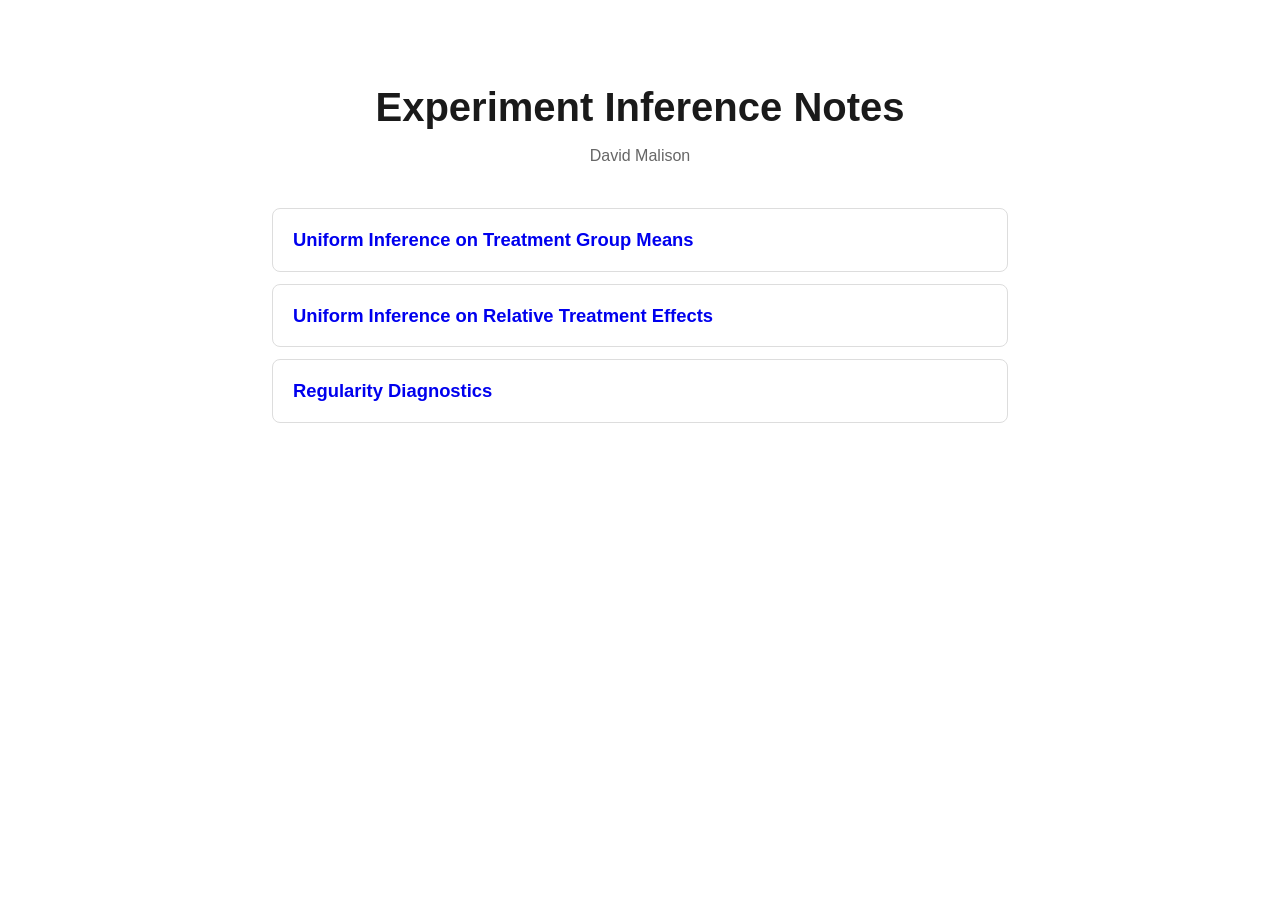
==== index.html @ b0c72fe3 "Automate index note titles" ====
<!doctype html>
<html lang="en">
  <head>
    <meta charset="utf-8">
    <meta name="viewport" content="width=device-width, initial-scale=1">
    <title>Experiment Inference Notes</title>
    <style>
      :root { color-scheme: light dark; }
      body {
        font-family: -apple-system, BlinkMacSystemFont, "Segoe UI", Roboto, Helvetica, Arial, sans-serif;
        line-height: 1.6;
        max-width: 46rem;
        margin: 0 auto;
        padding: 3rem 1.5rem;
        color: #1a1a1a;
      }
      h1 { font-size: 2.5rem; text-align: center; margin-bottom: 0.25rem; }
      p.subtitle { text-align: center; color: #666; margin-top: 0; }
      ul.notes { list-style: none; padding: 0; margin: 2.5rem 0; }
      ul.notes li {
        border: 1px solid #ddd;
        border-radius: 0.5rem;
        padding: 1rem 1.25rem;
        margin: 0.75rem 0;
        transition: background 0.15s ease;
      }
      ul.notes li:hover { background: rgba(0, 0, 0, 0.03); }
      ul.notes a { font-size: 1.15rem; font-weight: 600; text-decoration: none; }
      ul.notes a:hover { text-decoration: underline; }
      @media (prefers-color-scheme: dark) {
        body { color: #e6e6e6; background: #121212; }
        p.subtitle { color: #aaa; }
        ul.notes li { border-color: #333; }
        ul.notes li:hover { background: rgba(255, 255, 255, 0.05); }
      }
    </style>
  </head>
  <body>
    <h1>Experiment Inference Notes</h1>
    <p class="subtitle">David Malison</p>
    <ul class="notes">
      <li>
        <a href="treatment-group-means/">treatment-group-means/</a>
      </li>
      <li>
        <a href="lift/">lift/</a>
      </li>
      <li>
        <a href="diagnostics/">diagnostics/</a>
      </li>
    </ul>
    <script>
      async function loadNoteTitle(link) {
        const fallback = link.textContent.trim();

        try {
          const response = await fetch(link.href);
          if (!response.ok) return;

          const html = await response.text();
          const page = new DOMParser().parseFromString(html, "text/html");
          const title = page.querySelector("h1.title")?.textContent.trim()
            || page.querySelector("title")?.textContent.trim();

          if (title) {
            link.textContent = title;
          }
        } catch {
          link.textContent = fallback;
        }
      }

      document.querySelectorAll("ul.notes a[href]").forEach(loadNoteTitle);
    </script>
  </body>
</html>
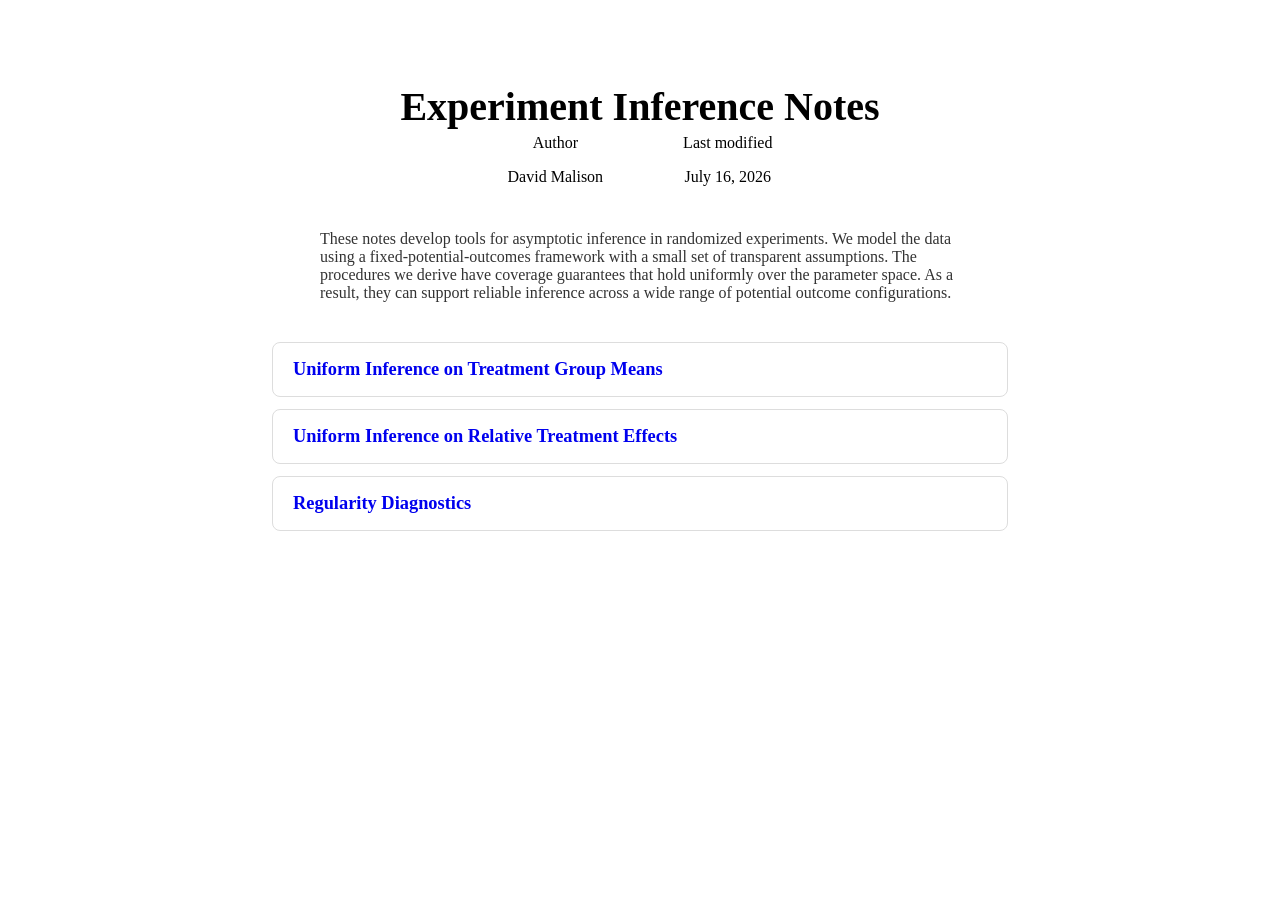
==== commit 62fcd354: "Add editable Quarto homepage" ====
--- a/index.html
+++ b/index.html
@@ -1,76 +1,549 @@
-<!doctype html>
-<html lang="en">
-  <head>
-    <meta charset="utf-8">
-    <meta name="viewport" content="width=device-width, initial-scale=1">
-    <title>Experiment Inference Notes</title>
-    <style>
-      :root { color-scheme: light dark; }
-      body {
-        font-family: -apple-system, BlinkMacSystemFont, "Segoe UI", Roboto, Helvetica, Arial, sans-serif;
-        line-height: 1.6;
-        max-width: 46rem;
-        margin: 0 auto;
-        padding: 3rem 1.5rem;
-        color: #1a1a1a;
-      }
-      h1 { font-size: 2.5rem; text-align: center; margin-bottom: 0.25rem; }
-      p.subtitle { text-align: center; color: #666; margin-top: 0; }
-      ul.notes { list-style: none; padding: 0; margin: 2.5rem 0; }
-      ul.notes li {
-        border: 1px solid #ddd;
-        border-radius: 0.5rem;
-        padding: 1rem 1.25rem;
-        margin: 0.75rem 0;
-        transition: background 0.15s ease;
-      }
-      ul.notes li:hover { background: rgba(0, 0, 0, 0.03); }
-      ul.notes a { font-size: 1.15rem; font-weight: 600; text-decoration: none; }
-      ul.notes a:hover { text-decoration: underline; }
-      @media (prefers-color-scheme: dark) {
-        body { color: #e6e6e6; background: #121212; }
-        p.subtitle { color: #aaa; }
-        ul.notes li { border-color: #333; }
-        ul.notes li:hover { background: rgba(255, 255, 255, 0.05); }
-      }
-    </style>
-  </head>
-  <body>
-    <h1>Experiment Inference Notes</h1>
-    <p class="subtitle">David Malison</p>
-    <ul class="notes">
-      <li>
-        <a href="treatment-group-means/">treatment-group-means/</a>
-      </li>
-      <li>
-        <a href="lift/">lift/</a>
-      </li>
-      <li>
-        <a href="diagnostics/">diagnostics/</a>
-      </li>
-    </ul>
-    <script>
-      async function loadNoteTitle(link) {
-        const fallback = link.textContent.trim();
-
-        try {
-          const response = await fetch(link.href);
-          if (!response.ok) return;
-
-          const html = await response.text();
-          const page = new DOMParser().parseFromString(html, "text/html");
-          const title = page.querySelector("h1.title")?.textContent.trim()
-            || page.querySelector("title")?.textContent.trim();
-
-          if (title) {
-            link.textContent = title;
-          }
-        } catch {
-          link.textContent = fallback;
-        }
-      }
-
-      document.querySelectorAll("ul.notes a[href]").forEach(loadNoteTitle);
-    </script>
-  </body>
-</html>+<!DOCTYPE html>
+<html xmlns="http://www.w3.org/1999/xhtml" lang="en" xml:lang="en"><head>
+
+<meta charset="utf-8">
+<meta name="generator" content="quarto-1.9.37">
+
+<meta name="viewport" content="width=device-width, initial-scale=1.0, user-scalable=yes">
+
+<meta name="author" content="David Malison">
+<meta name="dcterms.date" content="2026-07-16">
+
+<title>Experiment Inference Notes</title>
+<style>
+/* Default styles provided by pandoc.
+** See https://pandoc.org/MANUAL.html#variables-for-html for config info.
+*/
+code{white-space: pre-wrap;}
+span.smallcaps{font-variant: small-caps;}
+div.columns{display: flex; gap: min(4vw, 1.5em);}
+div.column{flex: auto; overflow-x: auto;}
+div.hanging-indent{margin-left: 1.5em; text-indent: -1.5em;}
+ul.task-list{list-style: none;}
+ul.task-list li input[type="checkbox"] {
+  width: 0.8em;
+  margin: 0 0.8em 0.2em -1em; /* quarto-specific, see https://github.com/quarto-dev/quarto-cli/issues/4556 */ 
+  vertical-align: middle;
+}
+</style>
+
+
+<script src="index_files/libs/clipboard/clipboard.min.js"></script>
+<script src="index_files/libs/quarto-html/quarto.js" type="module"></script>
+<script src="index_files/libs/quarto-html/tabsets/tabsets.js" type="module"></script>
+<script src="index_files/libs/quarto-html/popper.min.js"></script>
+<script src="index_files/libs/quarto-html/tippy.umd.min.js"></script>
+<script src="index_files/libs/quarto-html/anchor.min.js"></script>
+<link href="index_files/libs/quarto-html/tippy.css" rel="stylesheet">
+<link href="index_files/libs/quarto-html/quarto-syntax-highlighting-7f8f88aac4f3542376d5c11b86a4c14d.css" rel="stylesheet" id="quarto-text-highlighting-styles">
+<script src="index_files/libs/bootstrap/bootstrap.min.js"></script>
+<link href="index_files/libs/bootstrap/bootstrap-icons.css" rel="stylesheet">
+<link href="index_files/libs/bootstrap/bootstrap-138a6193a3bd40baf1e627da441a4734.min.css" rel="stylesheet" append-hash="true" id="quarto-bootstrap" data-mode="light">
+<style>
+  :root { color-scheme: light dark; }
+  main.content {
+    max-width: 46rem;
+    margin: 0 auto;
+    padding: 3rem 1.5rem;
+  }
+  h1.title {
+    font-size: 2.5rem;
+    text-align: center;
+    margin-bottom: 0.25rem;
+  }
+  .quarto-title-meta {
+    display: flex !important;
+    justify-content: center;
+    gap: 5rem;
+    text-align: center;
+  }
+  .intro {
+    max-width: 40rem;
+    margin: 1.75rem auto 0;
+    color: #333;
+  }
+  .notes ul {
+    list-style: none;
+    padding: 0;
+    margin: 2.5rem 0;
+  }
+  .notes li {
+    border: 1px solid #ddd;
+    border-radius: 0.5rem;
+    padding: 1rem 1.25rem;
+    margin: 0.75rem 0;
+    transition: background 0.15s ease;
+  }
+  .notes li:hover { background: rgba(0, 0, 0, 0.03); }
+  .notes a {
+    font-size: 1.15rem;
+    font-weight: 600;
+    text-decoration: none;
+  }
+  .notes a:hover { text-decoration: underline; }
+  @media (prefers-color-scheme: dark) {
+    .intro { color: #d0d0d0; }
+    .notes li { border-color: #333; }
+    .notes li:hover { background: rgba(255, 255, 255, 0.05); }
+  }
+</style>
+
+
+</head>
+
+<body class="fullcontent quarto-light">
+
+<div id="quarto-content" class="page-columns page-rows-contents page-layout-article">
+
+<main class="content" id="quarto-document-content">
+
+<header id="title-block-header" class="quarto-title-block default">
+<div class="quarto-title">
+<h1 class="title">Experiment Inference Notes</h1>
+</div>
+
+
+
+<div class="quarto-title-meta">
+
+    <div>
+    <div class="quarto-title-meta-heading">Author</div>
+    <div class="quarto-title-meta-contents">
+             <p>David Malison </p>
+          </div>
+  </div>
+    
+    <div>
+    <div class="quarto-title-meta-heading">Last modified</div>
+    <div class="quarto-title-meta-contents">
+      <p class="date">July 16, 2026</p>
+    </div>
+  </div>
+  
+    
+  </div>
+  
+
+
+</header>
+
+
+<div class="intro">
+<p>These notes develop tools for asymptotic inference in randomized experiments. We model the data using a fixed-potential-outcomes framework with a small set of transparent assumptions. The procedures we derive have coverage guarantees that hold uniformly over the parameter space. As a result, they can support reliable inference across a wide range of potential outcome configurations.</p>
+</div>
+<div class="notes">
+<ul>
+<li><a href="treatment-group-means/">Uniform Inference on Treatment Group Means</a></li>
+<li><a href="lift/">Uniform Inference on Relative Treatment Effects</a></li>
+<li><a href="diagnostics/">Regularity Diagnostics</a></li>
+</ul>
+</div>
+
+</main>
+<!-- /main column -->
+<script id="quarto-html-after-body" type="application/javascript">
+  window.document.addEventListener("DOMContentLoaded", function (event) {
+    const icon = "";
+    const anchorJS = new window.AnchorJS();
+    anchorJS.options = {
+      placement: 'right',
+      icon: icon
+    };
+    anchorJS.add('.anchored');
+    const isCodeAnnotation = (el) => {
+      for (const clz of el.classList) {
+        if (clz.startsWith('code-annotation-')) {                     
+          return true;
+        }
+      }
+      return false;
+    }
+    const onCopySuccess = function(e) {
+      // button target
+      const button = e.trigger;
+      // don't keep focus
+      button.blur();
+      // flash "checked"
+      button.classList.add('code-copy-button-checked');
+      var currentTitle = button.getAttribute("title");
+      button.setAttribute("title", "Copied!");
+      let tooltip;
+      if (window.bootstrap) {
+        button.setAttribute("data-bs-toggle", "tooltip");
+        button.setAttribute("data-bs-placement", "left");
+        button.setAttribute("data-bs-title", "Copied!");
+        tooltip = new bootstrap.Tooltip(button, 
+          { trigger: "manual", 
+            customClass: "code-copy-button-tooltip",
+            offset: [0, -8]});
+        tooltip.show();    
+      }
+      setTimeout(function() {
+        if (tooltip) {
+          tooltip.hide();
+          button.removeAttribute("data-bs-title");
+          button.removeAttribute("data-bs-toggle");
+          button.removeAttribute("data-bs-placement");
+        }
+        button.setAttribute("title", currentTitle);
+        button.classList.remove('code-copy-button-checked');
+      }, 1000);
+      // clear code selection
+      e.clearSelection();
+    }
+    const getTextToCopy = function(trigger) {
+      const outerScaffold = trigger.parentElement.cloneNode(true);
+      const codeEl = outerScaffold.querySelector('code');
+      for (const childEl of codeEl.children) {
+        if (isCodeAnnotation(childEl)) {
+          childEl.remove();
+        }
+      }
+      return codeEl.innerText;
+    }
+    const clipboard = new window.ClipboardJS('.code-copy-button:not([data-in-quarto-modal])', {
+      text: getTextToCopy
+    });
+    clipboard.on('success', onCopySuccess);
+    if (window.document.getElementById('quarto-embedded-source-code-modal')) {
+      const clipboardModal = new window.ClipboardJS('.code-copy-button[data-in-quarto-modal]', {
+        text: getTextToCopy,
+        container: window.document.getElementById('quarto-embedded-source-code-modal')
+      });
+      clipboardModal.on('success', onCopySuccess);
+    }
+      var localhostRegex = new RegExp(/^(?:http|https):\/\/localhost\:?[0-9]*\//);
+      var mailtoRegex = new RegExp(/^mailto:/);
+        var filterRegex = new RegExp('/' + window.location.host + '/');
+      var isInternal = (href) => {
+          return filterRegex.test(href) || localhostRegex.test(href) || mailtoRegex.test(href);
+      }
+      // Inspect non-navigation links and adorn them if external
+     var links = window.document.querySelectorAll('a[href]:not(.nav-link):not(.navbar-brand):not(.toc-action):not(.sidebar-link):not(.sidebar-item-toggle):not(.pagination-link):not(.no-external):not([aria-hidden]):not(.dropdown-item):not(.quarto-navigation-tool):not(.about-link)');
+      for (var i=0; i<links.length; i++) {
+        const link = links[i];
+        if (!isInternal(link.href)) {
+          // undo the damage that might have been done by quarto-nav.js in the case of
+          // links that we want to consider external
+          if (link.dataset.originalHref !== undefined) {
+            link.href = link.dataset.originalHref;
+          }
+        }
+      }
+    function tippyHover(el, contentFn, onTriggerFn, onUntriggerFn) {
+      const config = {
+        allowHTML: true,
+        maxWidth: 500,
+        delay: 100,
+        arrow: false,
+        appendTo: function(el) {
+            return el.parentElement;
+        },
+        interactive: true,
+        interactiveBorder: 10,
+        theme: 'quarto',
+        placement: 'bottom-start',
+      };
+      if (contentFn) {
+        config.content = contentFn;
+      }
+      if (onTriggerFn) {
+        config.onTrigger = onTriggerFn;
+      }
+      if (onUntriggerFn) {
+        config.onUntrigger = onUntriggerFn;
+      }
+      window.tippy(el, config); 
+    }
+    const noterefs = window.document.querySelectorAll('a[role="doc-noteref"]');
+    for (var i=0; i<noterefs.length; i++) {
+      const ref = noterefs[i];
+      tippyHover(ref, function() {
+        // use id or data attribute instead here
+        let href = ref.getAttribute('data-footnote-href') || ref.getAttribute('href');
+        try { href = new URL(href).hash; } catch {}
+        const id = href.replace(/^#\/?/, "");
+        const note = window.document.getElementById(id);
+        if (note) {
+          return note.innerHTML;
+        } else {
+          return "";
+        }
+      });
+    }
+    const xrefs = window.document.querySelectorAll('a.quarto-xref');
+    const processXRef = (id, note) => {
+      // Strip column container classes
+      const stripColumnClz = (el) => {
+        el.classList.remove("page-full", "page-columns");
+        if (el.children) {
+          for (const child of el.children) {
+            stripColumnClz(child);
+          }
+        }
+      }
+      stripColumnClz(note)
+      if (id === null || id.startsWith('sec-')) {
+        // Special case sections, only their first couple elements
+        const container = document.createElement("div");
+        if (note.children && note.children.length > 2) {
+          container.appendChild(note.children[0].cloneNode(true));
+          for (let i = 1; i < note.children.length; i++) {
+            const child = note.children[i];
+            if (child.tagName === "P" && child.innerText === "") {
+              continue;
+            } else {
+              container.appendChild(child.cloneNode(true));
+              break;
+            }
+          }
+          if (window.Quarto?.typesetMath) {
+            window.Quarto.typesetMath(container);
+          }
+          return container.innerHTML
+        } else {
+          if (window.Quarto?.typesetMath) {
+            window.Quarto.typesetMath(note);
+          }
+          return note.innerHTML;
+        }
+      } else {
+        // Remove any anchor links if they are present
+        const anchorLink = note.querySelector('a.anchorjs-link');
+        if (anchorLink) {
+          anchorLink.remove();
+        }
+        if (window.Quarto?.typesetMath) {
+          window.Quarto.typesetMath(note);
+        }
+        if (note.classList.contains("callout")) {
+          return note.outerHTML;
+        } else {
+          return note.innerHTML;
+        }
+      }
+    }
+    for (var i=0; i<xrefs.length; i++) {
+      const xref = xrefs[i];
+      tippyHover(xref, undefined, function(instance) {
+        instance.disable();
+        let url = xref.getAttribute('href');
+        let hash = undefined; 
+        if (url.startsWith('#')) {
+          hash = url;
+        } else {
+          try { hash = new URL(url).hash; } catch {}
+        }
+        if (hash) {
+          const id = hash.replace(/^#\/?/, "");
+          const note = window.document.getElementById(id);
+          if (note !== null) {
+            try {
+              const html = processXRef(id, note.cloneNode(true));
+              instance.setContent(html);
+            } finally {
+              instance.enable();
+              instance.show();
+            }
+          } else {
+            // See if we can fetch this
+            fetch(url.split('#')[0])
+            .then(res => res.text())
+            .then(html => {
+              const parser = new DOMParser();
+              const htmlDoc = parser.parseFromString(html, "text/html");
+              const note = htmlDoc.getElementById(id);
+              if (note !== null) {
+                const html = processXRef(id, note);
+                instance.setContent(html);
+              } 
+            }).finally(() => {
+              instance.enable();
+              instance.show();
+            });
+          }
+        } else {
+          // See if we can fetch a full url (with no hash to target)
+          // This is a special case and we should probably do some content thinning / targeting
+          fetch(url)
+          .then(res => res.text())
+          .then(html => {
+            const parser = new DOMParser();
+            const htmlDoc = parser.parseFromString(html, "text/html");
+            const note = htmlDoc.querySelector('main.content');
+            if (note !== null) {
+              // This should only happen for chapter cross references
+              // (since there is no id in the URL)
+              // remove the first header
+              if (note.children.length > 0 && note.children[0].tagName === "HEADER") {
+                note.children[0].remove();
+              }
+              const html = processXRef(null, note);
+              instance.setContent(html);
+            } 
+          }).finally(() => {
+            instance.enable();
+            instance.show();
+          });
+        }
+      }, function(instance) {
+      });
+    }
+        let selectedAnnoteEl;
+        const selectorForAnnotation = ( cell, annotation) => {
+          let cellAttr = 'data-code-cell="' + cell + '"';
+          let lineAttr = 'data-code-annotation="' +  annotation + '"';
+          const selector = 'span[' + cellAttr + '][' + lineAttr + ']';
+          return selector;
+        }
+        const selectCodeLines = (annoteEl) => {
+          const doc = window.document;
+          const targetCell = annoteEl.getAttribute("data-target-cell");
+          const targetAnnotation = annoteEl.getAttribute("data-target-annotation");
+          const annoteSpan = window.document.querySelector(selectorForAnnotation(targetCell, targetAnnotation));
+          const lines = annoteSpan.getAttribute("data-code-lines").split(",");
+          const lineIds = lines.map((line) => {
+            return targetCell + "-" + line;
+          })
+          let top = null;
+          let height = null;
+          let parent = null;
+          if (lineIds.length > 0) {
+              //compute the position of the single el (top and bottom and make a div)
+              const el = window.document.getElementById(lineIds[0]);
+              top = el.offsetTop;
+              height = el.offsetHeight;
+              parent = el.parentElement.parentElement;
+            if (lineIds.length > 1) {
+              const lastEl = window.document.getElementById(lineIds[lineIds.length - 1]);
+              const bottom = lastEl.offsetTop + lastEl.offsetHeight;
+              height = bottom - top;
+            }
+            if (top !== null && height !== null && parent !== null) {
+              // cook up a div (if necessary) and position it 
+              let div = window.document.getElementById("code-annotation-line-highlight");
+              if (div === null) {
+                div = window.document.createElement("div");
+                div.setAttribute("id", "code-annotation-line-highlight");
+                div.style.position = 'absolute';
+                parent.appendChild(div);
+              }
+              div.style.top = top - 2 + "px";
+              div.style.height = height + 4 + "px";
+              div.style.left = 0;
+              let gutterDiv = window.document.getElementById("code-annotation-line-highlight-gutter");
+              if (gutterDiv === null) {
+                gutterDiv = window.document.createElement("div");
+                gutterDiv.setAttribute("id", "code-annotation-line-highlight-gutter");
+                gutterDiv.style.position = 'absolute';
+                const codeCell = window.document.getElementById(targetCell);
+                const gutter = codeCell.querySelector('.code-annotation-gutter');
+                gutter.appendChild(gutterDiv);
+              }
+              gutterDiv.style.top = top - 2 + "px";
+              gutterDiv.style.height = height + 4 + "px";
+            }
+            selectedAnnoteEl = annoteEl;
+          }
+        };
+        const unselectCodeLines = () => {
+          const elementsIds = ["code-annotation-line-highlight", "code-annotation-line-highlight-gutter"];
+          elementsIds.forEach((elId) => {
+            const div = window.document.getElementById(elId);
+            if (div) {
+              div.remove();
+            }
+          });
+          selectedAnnoteEl = undefined;
+        };
+          // Handle positioning of the toggle
+      window.addEventListener(
+        "resize",
+        throttle(() => {
+          elRect = undefined;
+          if (selectedAnnoteEl) {
+            selectCodeLines(selectedAnnoteEl);
+          }
+        }, 10)
+      );
+      function throttle(fn, ms) {
+      let throttle = false;
+      let timer;
+        return (...args) => {
+          if(!throttle) { // first call gets through
+              fn.apply(this, args);
+              throttle = true;
+          } else { // all the others get throttled
+              if(timer) clearTimeout(timer); // cancel #2
+              timer = setTimeout(() => {
+                fn.apply(this, args);
+                timer = throttle = false;
+              }, ms);
+          }
+        };
+      }
+        // Attach click handler to the DT
+        const annoteDls = window.document.querySelectorAll('dt[data-target-cell]');
+        for (const annoteDlNode of annoteDls) {
+          annoteDlNode.addEventListener('click', (event) => {
+            const clickedEl = event.target;
+            if (clickedEl !== selectedAnnoteEl) {
+              unselectCodeLines();
+              const activeEl = window.document.querySelector('dt[data-target-cell].code-annotation-active');
+              if (activeEl) {
+                activeEl.classList.remove('code-annotation-active');
+              }
+              selectCodeLines(clickedEl);
+              clickedEl.classList.add('code-annotation-active');
+            } else {
+              // Unselect the line
+              unselectCodeLines();
+              clickedEl.classList.remove('code-annotation-active');
+            }
+          });
+        }
+    const findCites = (el) => {
+      const parentEl = el.parentElement;
+      if (parentEl) {
+        const cites = parentEl.dataset.cites;
+        if (cites) {
+          return {
+            el,
+            cites: cites.split(' ')
+          };
+        } else {
+          return findCites(el.parentElement)
+        }
+      } else {
+        return undefined;
+      }
+    };
+    var bibliorefs = window.document.querySelectorAll('a[role="doc-biblioref"]');
+    for (var i=0; i<bibliorefs.length; i++) {
+      const ref = bibliorefs[i];
+      const citeInfo = findCites(ref);
+      if (citeInfo) {
+        tippyHover(citeInfo.el, function() {
+          var popup = window.document.createElement('div');
+          citeInfo.cites.forEach(function(cite) {
+            var citeDiv = window.document.createElement('div');
+            citeDiv.classList.add('hanging-indent');
+            citeDiv.classList.add('csl-entry');
+            var biblioDiv = window.document.getElementById('ref-' + cite);
+            if (biblioDiv) {
+              citeDiv.innerHTML = biblioDiv.innerHTML;
+            }
+            popup.appendChild(citeDiv);
+          });
+          return popup.innerHTML;
+        });
+      }
+    }
+  });
+  </script>
+</div> <!-- /content -->
+
+
+
+
+</body></html>
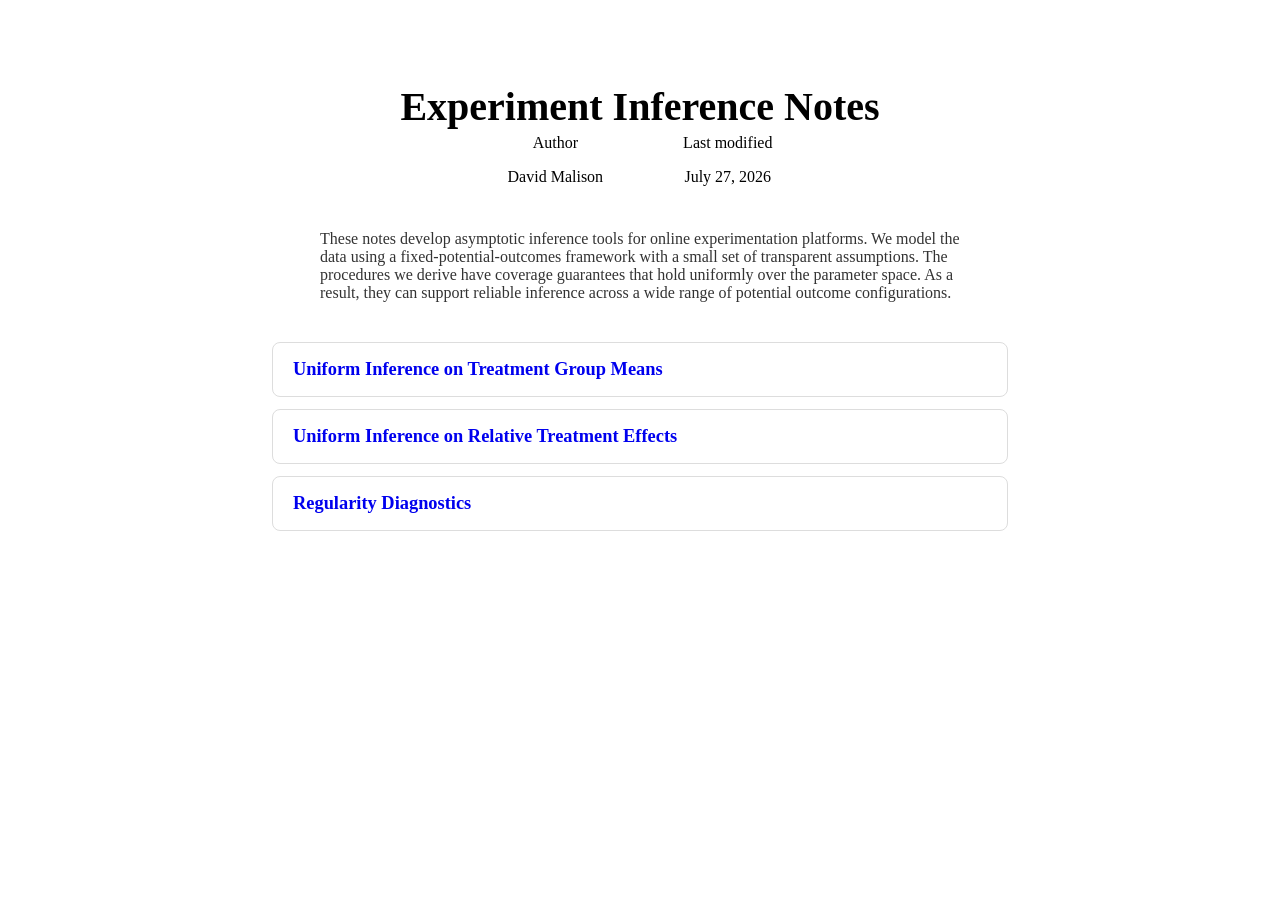
==== commit b59d2212: "Clarify homepage audience" ====
--- a/index.html
+++ b/index.html
@@ -7,7 +7,7 @@
 <meta name="viewport" content="width=device-width, initial-scale=1.0, user-scalable=yes">
 
 <meta name="author" content="David Malison">
-<meta name="dcterms.date" content="2026-07-16">
+<meta name="dcterms.date" content="2026-07-27">
 
 <title>Experiment Inference Notes</title>
 <style>
@@ -116,7 +116,7 @@
     <div>
     <div class="quarto-title-meta-heading">Last modified</div>
     <div class="quarto-title-meta-contents">
-      <p class="date">July 16, 2026</p>
+      <p class="date">July 27, 2026</p>
     </div>
   </div>
   
@@ -129,7 +129,7 @@
 
 
 <div class="intro">
-<p>These notes develop tools for asymptotic inference in randomized experiments. We model the data using a fixed-potential-outcomes framework with a small set of transparent assumptions. The procedures we derive have coverage guarantees that hold uniformly over the parameter space. As a result, they can support reliable inference across a wide range of potential outcome configurations.</p>
+<p>These notes develop asymptotic inference tools for online experimentation platforms. We model the data using a fixed-potential-outcomes framework with a small set of transparent assumptions. The procedures we derive have coverage guarantees that hold uniformly over the parameter space. As a result, they can support reliable inference across a wide range of potential outcome configurations.</p>
 </div>
 <div class="notes">
 <ul>
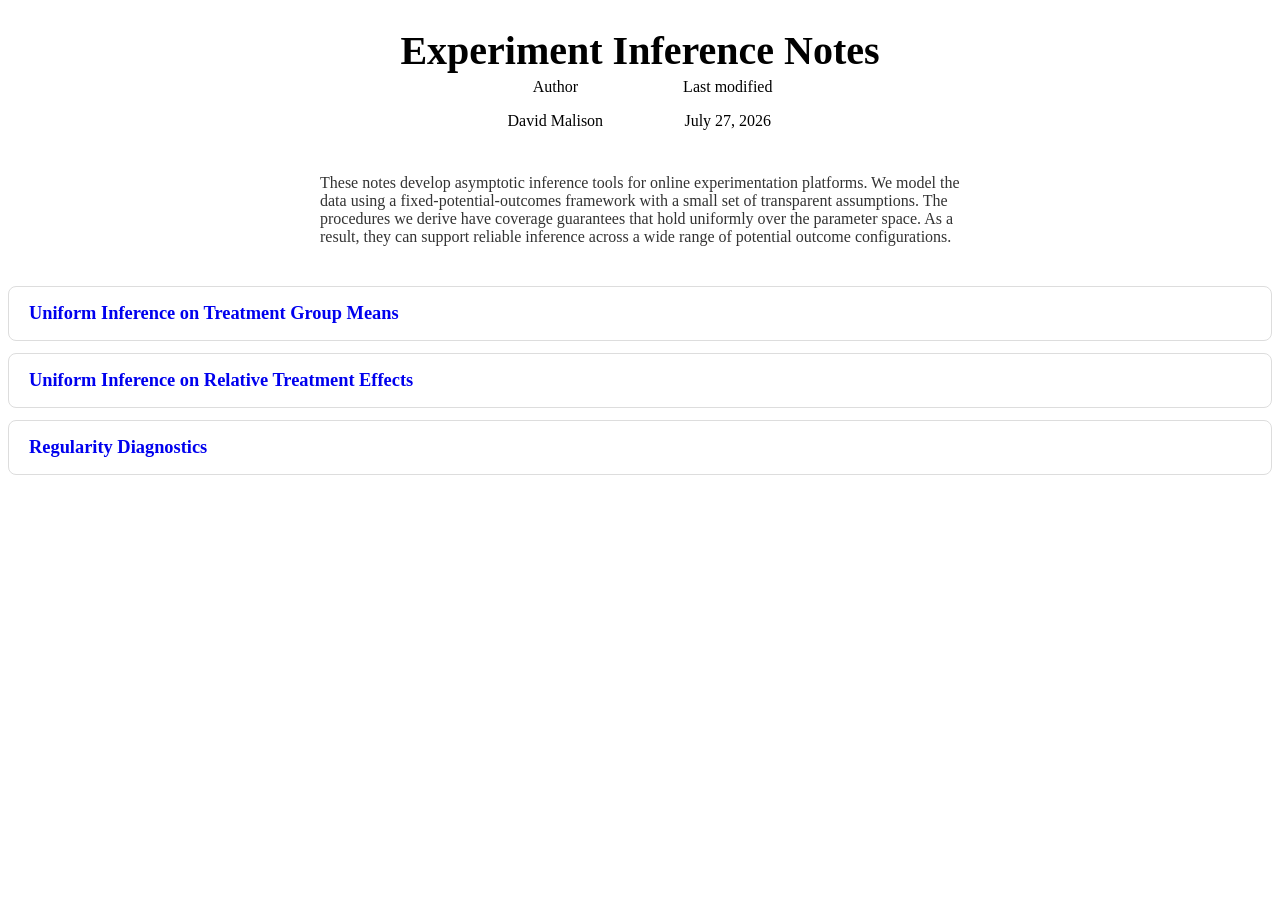
==== commit dfbb235e: "Align homepage content width" ====
--- a/index.html
+++ b/index.html
@@ -41,11 +41,6 @@
 <link href="index_files/libs/bootstrap/bootstrap-138a6193a3bd40baf1e627da441a4734.min.css" rel="stylesheet" append-hash="true" id="quarto-bootstrap" data-mode="light">
 <style>
   :root { color-scheme: light dark; }
-  main.content {
-    max-width: 46rem;
-    margin: 0 auto;
-    padding: 3rem 1.5rem;
-  }
   h1.title {
     font-size: 2.5rem;
     text-align: center;
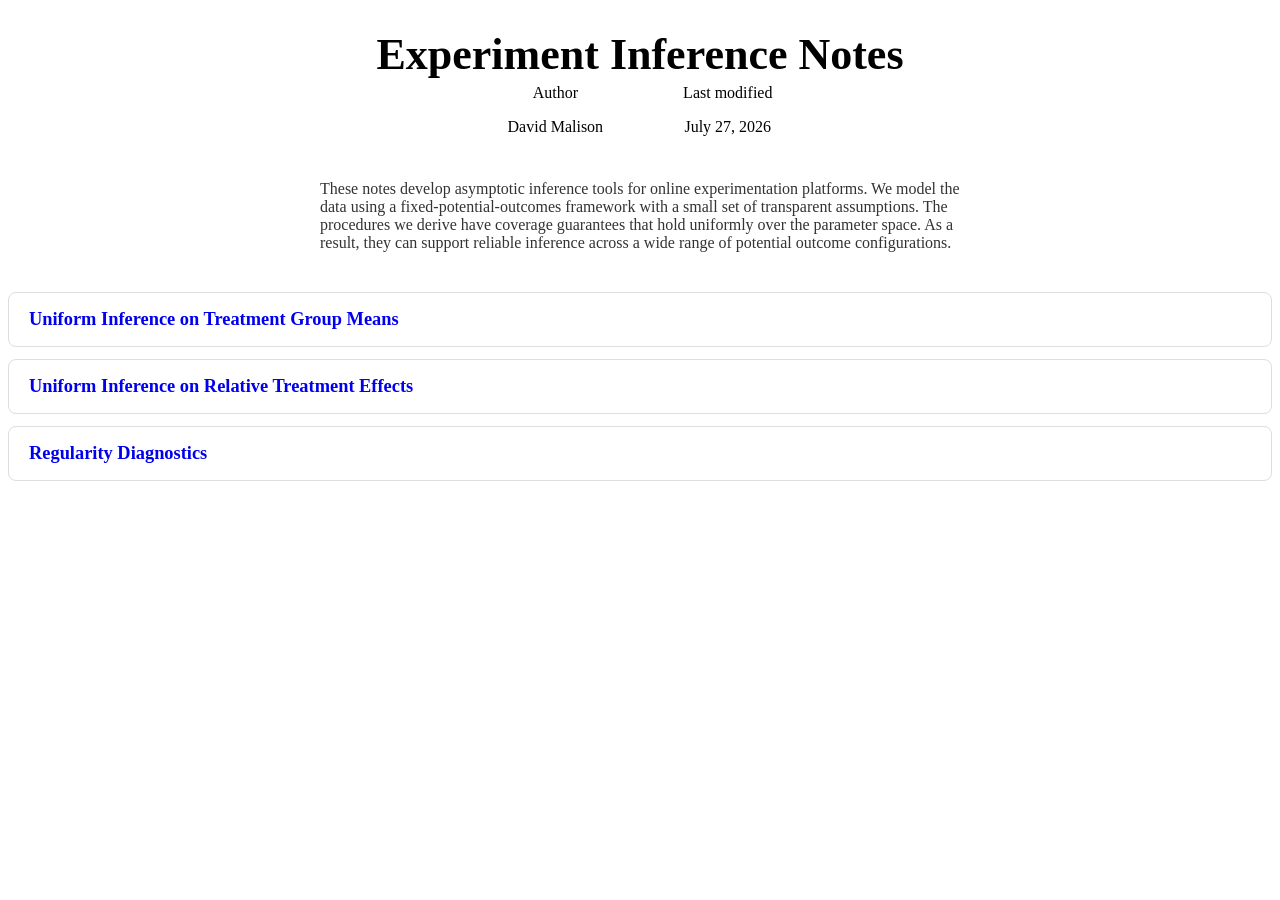
==== commit 446d40e8: "Match homepage title size" ====
--- a/index.html
+++ b/index.html
@@ -42,7 +42,7 @@
 <style>
   :root { color-scheme: light dark; }
   h1.title {
-    font-size: 2.5rem;
+    font-size: 2.75rem;
     text-align: center;
     margin-bottom: 0.25rem;
   }
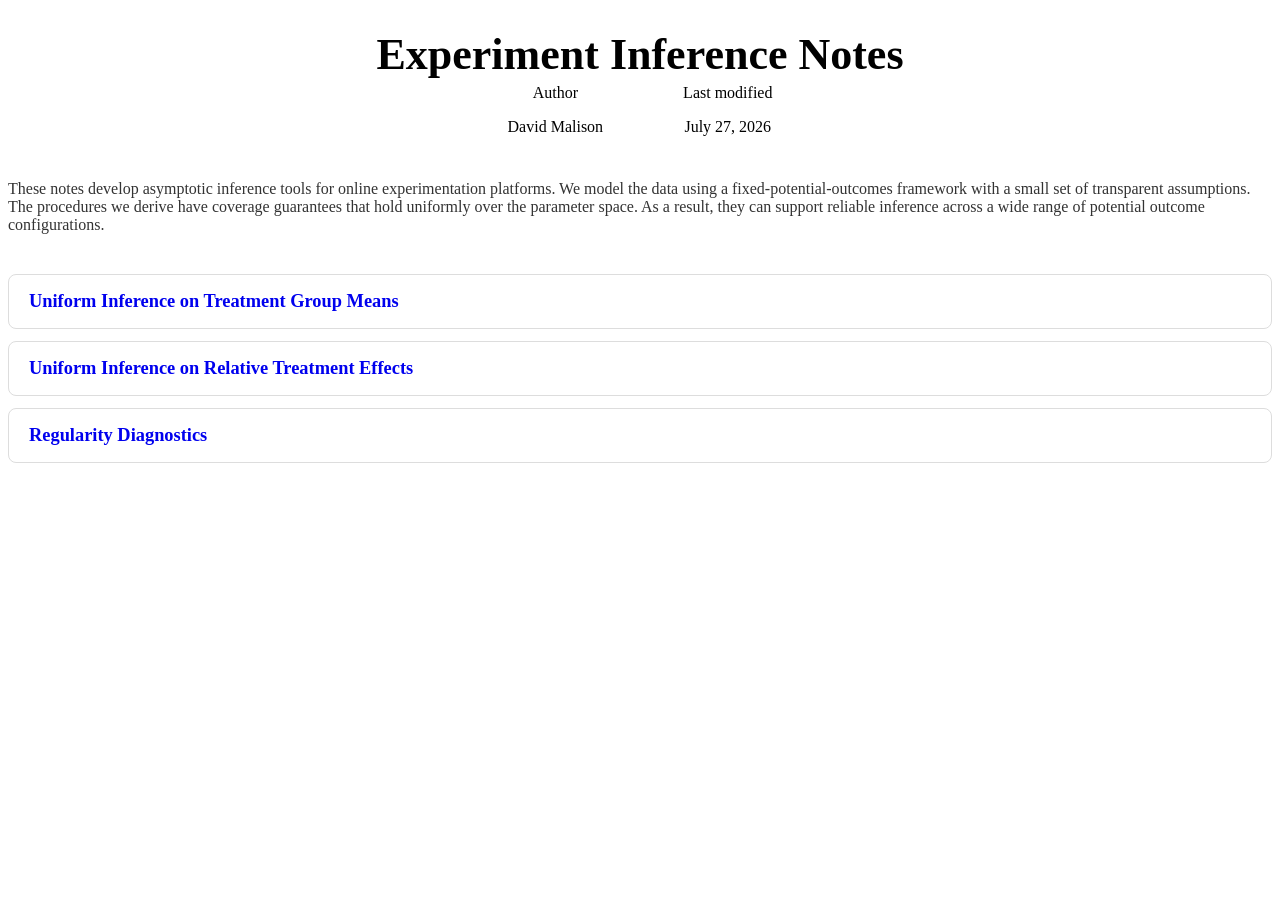
==== commit d93b1668: "Match homepage text width" ====
--- a/index.html
+++ b/index.html
@@ -53,7 +53,6 @@
     text-align: center;
   }
   .intro {
-    max-width: 40rem;
     margin: 1.75rem auto 0;
     color: #333;
   }
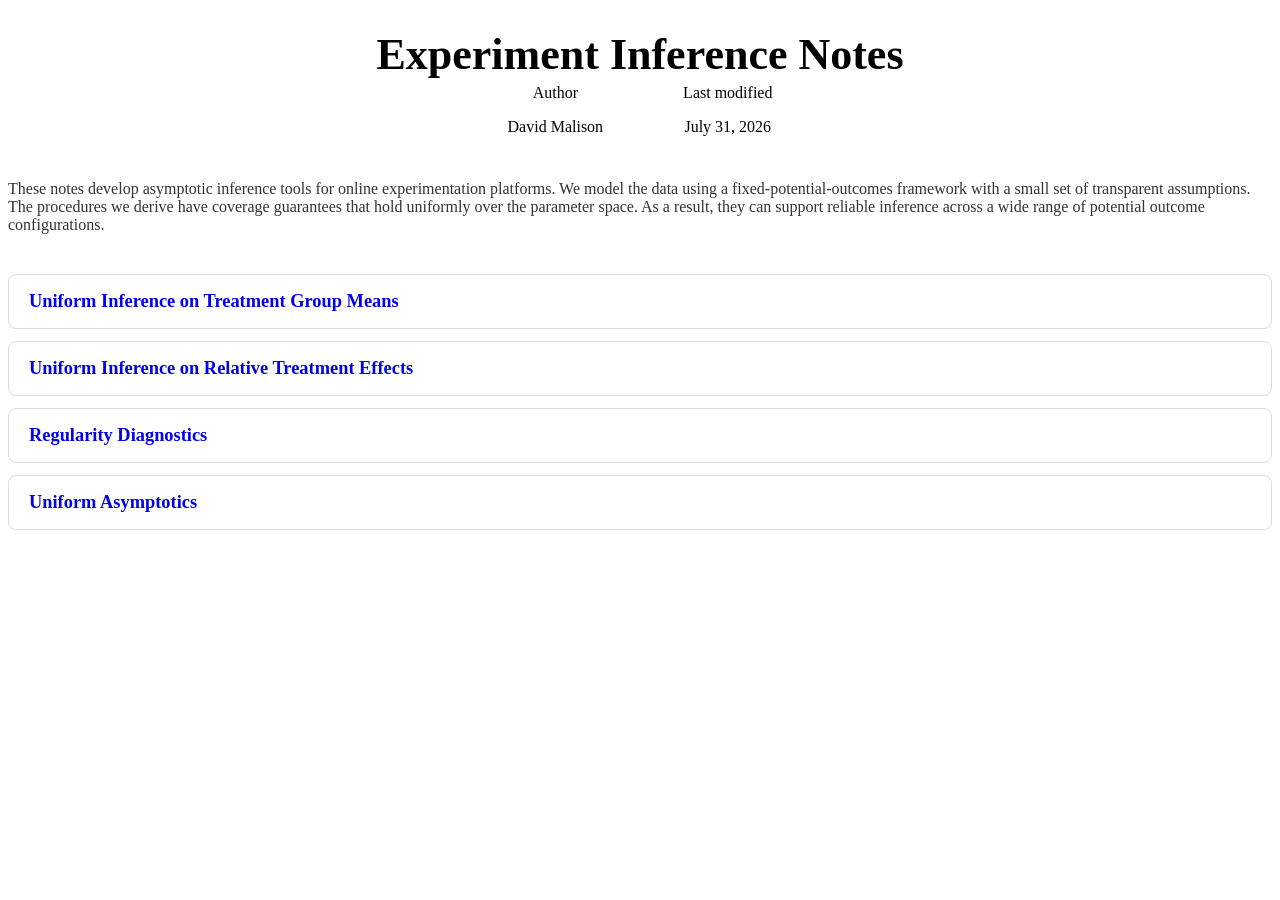
==== commit 3e557c55: "Standardize inference notation and links" ====
--- a/index.html
+++ b/index.html
@@ -7,7 +7,7 @@
 <meta name="viewport" content="width=device-width, initial-scale=1.0, user-scalable=yes">
 
 <meta name="author" content="David Malison">
-<meta name="dcterms.date" content="2026-07-27">
+<meta name="dcterms.date" content="2026-07-31">
 
 <title>Experiment Inference Notes</title>
 <style>
@@ -110,7 +110,7 @@
     <div>
     <div class="quarto-title-meta-heading">Last modified</div>
     <div class="quarto-title-meta-contents">
-      <p class="date">July 27, 2026</p>
+      <p class="date">July 31, 2026</p>
     </div>
   </div>
   
@@ -130,6 +130,7 @@
 <li><a href="treatment-group-means/">Uniform Inference on Treatment Group Means</a></li>
 <li><a href="lift/">Uniform Inference on Relative Treatment Effects</a></li>
 <li><a href="diagnostics/">Regularity Diagnostics</a></li>
+<li><a href="uniform-asymptotics/">Uniform Asymptotics</a></li>
 </ul>
 </div>
 
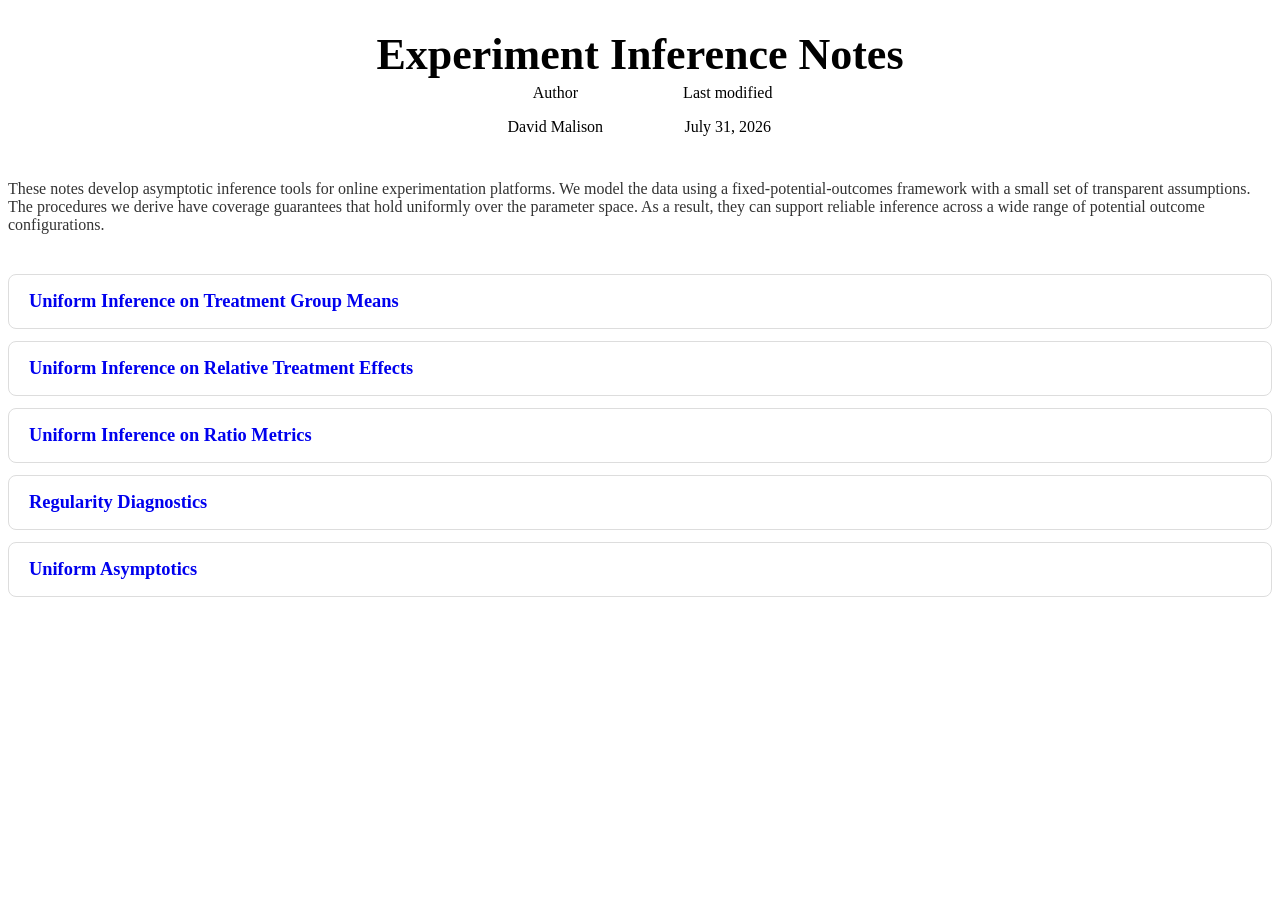
==== commit 72de8d42: "Add ratio metric inference note" ====
--- a/index.html
+++ b/index.html
@@ -129,6 +129,7 @@
 <ul>
 <li><a href="treatment-group-means/">Uniform Inference on Treatment Group Means</a></li>
 <li><a href="lift/">Uniform Inference on Relative Treatment Effects</a></li>
+<li><a href="ratio/">Uniform Inference on Ratio Metrics</a></li>
 <li><a href="diagnostics/">Regularity Diagnostics</a></li>
 <li><a href="uniform-asymptotics/">Uniform Asymptotics</a></li>
 </ul>
